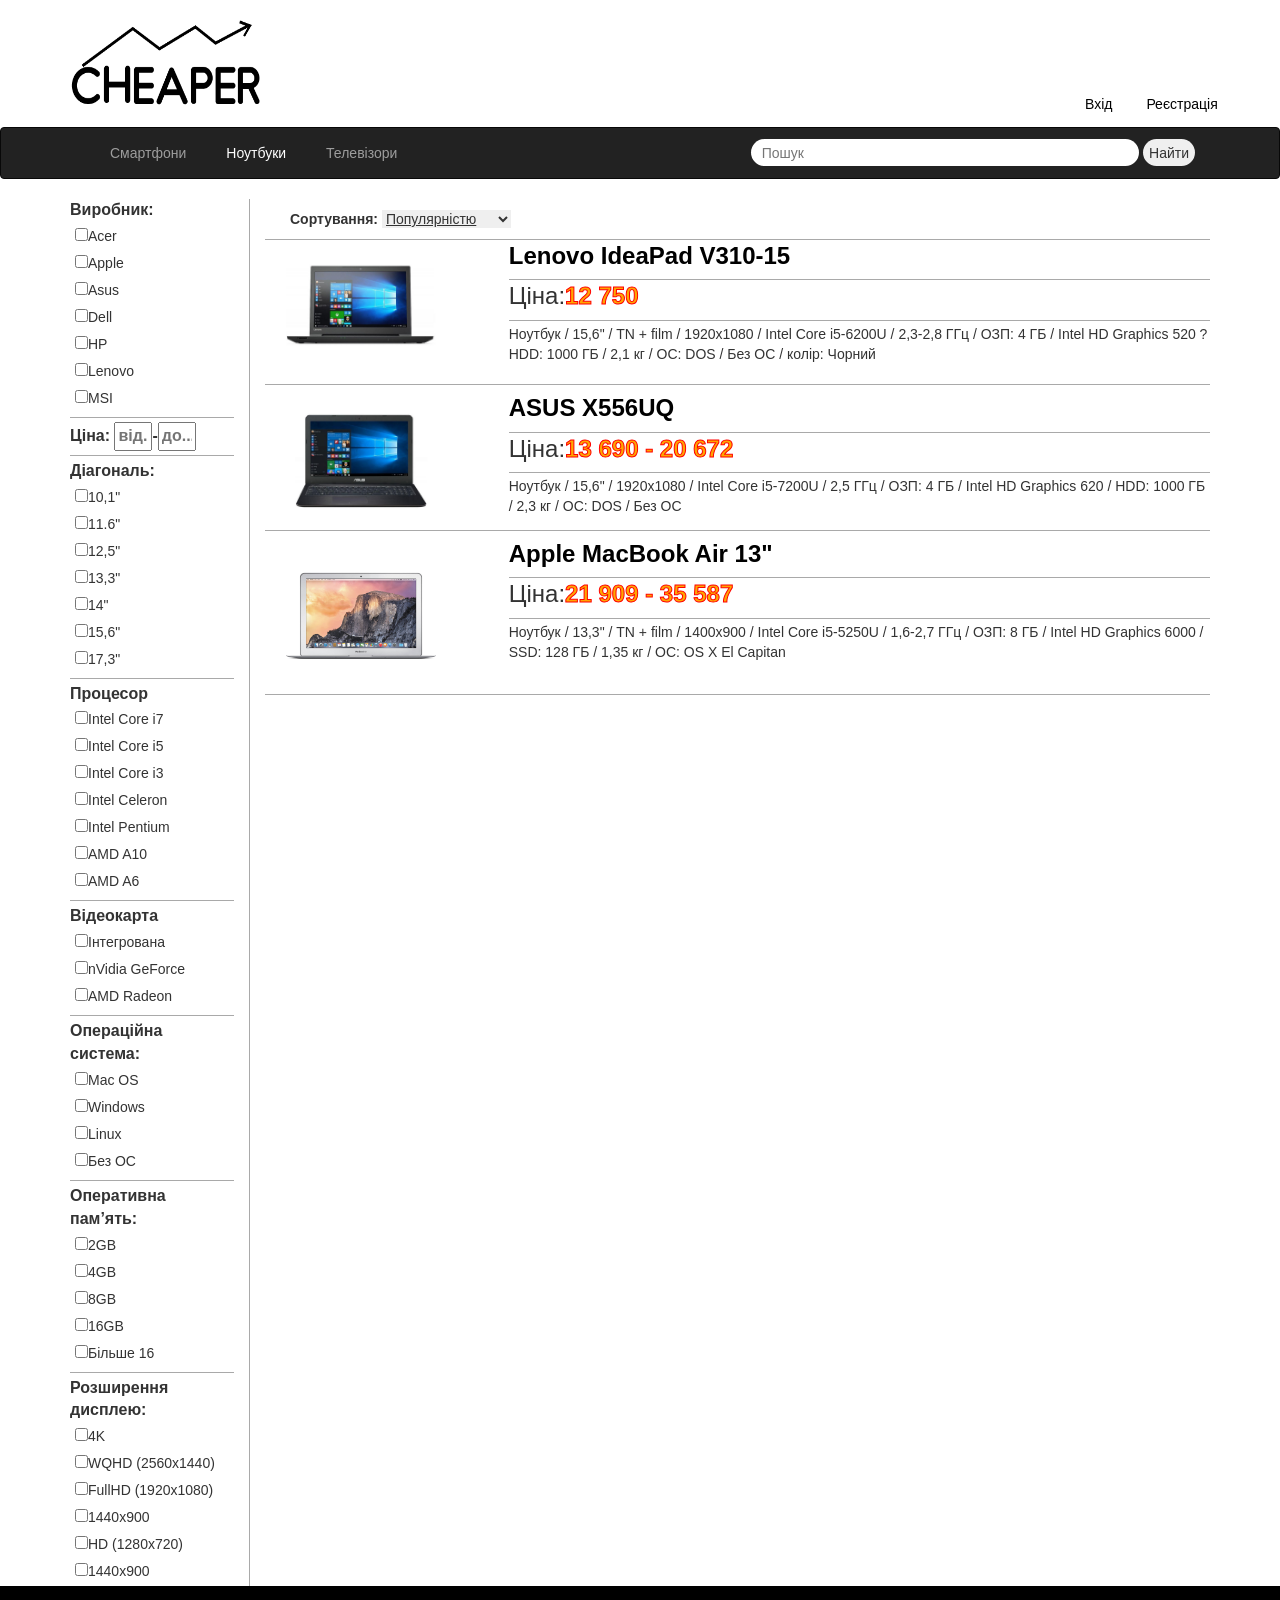
==== pages/products_laptops.html @ 163dce4c "add to git old files" ====
<!DOCTYPE html>
<html lang="en">
  <head>
    <meta charset="utf-8">
    <meta http-equiv="X-UA-Compatible" content="IE=edge">
    <meta name="viewport" content="width=device-width, initial-scale=1">
      <head>
 <link rel="shortcut icon" href="../icon/profits.png" type="image/png">
</head>
      <title>  Cheaper</title>
    <!-- Bootstrap -->
    <link href="../css/bootstrap.css" rel="stylesheet">
    <link href="../css/style.css" rel="stylesheet">
    <link href="../css/style_products.css" rel="stylesheet">
   <link href="../css/style_products.css" rel="stylesheet">
    <link href="../css/font-awesome.css" rel="stylesheet">
    </head>
  <body>
 <div class="wrapper">
     <header class="header">  
            <div class="container">
            <div class="row ">  
                <div  class="col-xs-12 col-sm-10 col-md-10 col-lg-10">
                <h1><a href="../index.html"  ><img src="../Images/Logo.png" width="192px" height="97"></a></h1>
                </div>
                <div  class="col-xs-1 col-sm-2 col-md-2 col-lg-2">
                <div class="identification hidden-xs " >
                    <div  class="col-xs-6 col-sm-6 col-md-6 col-lg-6">
                    <a data-toggle="modal" data-target="#myModalLogin"  id="login">
                            Вхід  </a>
                    </div>
                    <div  class="col-xs-6 col-sm-6 col-md-6 col-lg-6">
                    <a data-toggle="modal" data-target="#myModalRegistration"  id="registration">&nbsp;Реєстрація</a>
                    </div>
                </div>   
                </div>
                </div>
                </div>
            <div class="navbar navbar-inverse"> 
                <div class="container">
                    <div class="navbar-header">
                        <button type="button" class="navbar-toggle" data-toggle="collapse" data-target="#find" id="find_logo" >
                        <i class="glyphicon glyphicon-search"></i>
                        </button>
                        <button type="button" class="navbar-toggle" data-toggle="collapse" data-target="#responsive-menu">
                            <span class="sr-only">Open menu</span>
                            <span class="icon-bar"></span>
                            <span class="icon-bar"></span>
                            <span class="icon-bar"></span>
                        </button>
                        
                        <!--<a class="navbar-brand" href="#">Name</a>-->
                    </div>
                    <div class="collapse navbar-collapse" id="responsive-menu">
                        <ul class="nav navbar-nav" >
                            <li class="hidden-sm hidden-md hidden-lg"><a data-toggle="modal" data-target="#myModalLogin"  >
                            Вхід  </a></li>
                            <li class="hidden-sm hidden-md hidden-lg"> <a data-toggle="modal" data-target="#myModalRegistration"  >Реєстрація</a></li>
                            <li> <a href="products_smartphones.html">Смартфони</a></li>
                            <li> <a href=# id="active">Ноутбуки</a></li>
                            <li> <a href="products_tv.html">Телевізори</a></li>
                        </ul>                     
                    </div> 
                    <div class="search collapse navbar-collapse" id="find">                   
                    <form>
                               <input type="search" name="q" id="search" placeholder="Пошук"> 
                               <input type="submit" id="btn_find"value="Найти">
                        
                    </form>
                    </div>
                </div>
        </div>
      </header>


      <div class="body">
        <div class="container">      
             <div class="row">
                 <div  class="filter  col-sm-2 col-md-2 col-lg-2 collapse " id="responsive-filter"> 
                  
                  <p>Виробник:</p>
                     <label>
                    <input type="checkbox" name="acer">Acer
                </label><br/>
                <label>
                    <input type="checkbox" name="apple">Apple
                </label><br/>
             <label>
                    <input type="checkbox" name="asus">Asus
                </label><br/>              
             <label>
                    <input type="checkbox" name="dell">Dell
                </label><br/>
                <label>
                    <input type="checkbox" name="hp">HP
                </label><br/>
              <label>
                    <input type="checkbox" name="lenovo">Lenovo
                </label><br/>
             <label>
                    <input type="checkbox" name="msi">MSI
                </label><br/>           
             <hr/>
             <p>Ціна:
            <input type="text" size="2" placeholder="від..." required name="inputText">-<input type="text" size="2" placeholder="до..." required name="inputText"></p>
             <hr/>
             <p>Діагональ:</p>
                <label>
                    <input type="checkbox" name="d10">10,1"
                </label><br/>
                <label>
                    <input type="checkbox" name="d11">11.6"
                </label><br/>
                <label>
                    <input type="checkbox" name="d12">12,5"
                </label><br/>
                <label>
                    <input type="checkbox" name="d13">13,3"
                </label><br/>
                <label>
                    <input type="checkbox" name="d14">14"
                </label><br/>
             <label>
                    <input type="checkbox" name="d15">15,6"
                </label><br/>
                     <label>
                    <input type="checkbox" name="d17">17,3"
                </label><br/>
             <hr/>
                     <p>Процесор</p>
                <label>
                    <input type="checkbox" name="i7">Intel Core i7
                </label><br/>
                                  <label>
                    <input type="checkbox" name="i5">Intel Core i5
                </label><br/>
                                     <label>
                    <input type="checkbox" name="i3">Intel Core i3
                </label><br/>
                                     <label>
                    <input type="checkbox" name="celeron">Intel Celeron
                </label><br/>
                        <label>
                    <input type="checkbox" name="pentium">Intel Pentium
                </label><br/>
                        <label>
                    <input type="checkbox" name="a10">AMD A10
                </label><br/>
                      <label>
                    <input type="checkbox" name="a6">AMD A6
                </label><br/>
                     
             <hr/> 
                      <p>Відеокарта</p>
                <label>
                    <input type="checkbox" name="integr">Інтегрована
                </label><br/>
                                  <label>
                    <input type="checkbox" name="nvidia">nVidia GeForce
                </label><br/>
                                     <label>
                    <input type="checkbox" name="amd">AMD Radeon
                </label><br/>
             <hr/> 
                     
             <p>Операційна система:</p>
                <label>
                    <input type="checkbox" name="macos">Mac OS
                </label><br/>
                <label>
                    <input type="checkbox" name="windows">Windows
                </label><br/>
                <label>
                    <input type="checkbox" name="linux">Linux
                </label><br/>
                     <label>
                    <input type="checkbox" name="free">Без ОС
                </label><br/>    
             <hr/>
             <p>Оперативна пам’ять:</p>
                <label>
                    <input type="checkbox" name="ram2">2GB
                </label><br/>
                <label>
                    <input type="checkbox" name="ram4">4GB
                </label><br/>
             <label>
                    <input type="checkbox" name="ram8">8GB
                     </label><br/>
            <label>
                <input type="checkbox" name="ram16">16GB
                </label><br/>
             <label>             
                    <input type="checkbox" name="ram32">Більше 16
                </label><br/>
             <hr/>
             <p>Розширення дисплею:</p>
                <label>
                    <input type="checkbox" name="4k">4K
                </label><br/>
                <label>
                    <input type="checkbox" name="wqhd">WQHD (2560x1440)
                </label><br/>
                <label>
                    <input type="checkbox" name="fullhd">FullHD (1920x1080)
                </label><br/>
                     <label>
                    <input type="checkbox" name="qhd">1440x900
                </label><br/>
             <label>
                    <input type="checkbox" name="hd">HD (1280x720)
                </label><br/>
             <label>
                    <input type="checkbox" name="qhd">1440x900
                </label><br/>
                     
            </div>

                 <div  class="col-xs-12 col-sm-10 col-md-10 col-lg-10">
            <div class="items_smartf">
                <div class="row sort" >                 
                    <div  class="col-xs-12 col-sm-6 col-md-6 col-lg-12">
                        <b>Сортування:</b>
                         <select name="select" id="sort">
                            <option name="opt1">Зростанням ціни</option>
                            <option name="opt2">Спаданням ціни</option>
                            <option name="opt3" selected>Популярністю</option>
                        </select>
                    </div>             
                </div>
                <a href="#responsive-filter" data-toggle="collapse" class="btn btn-filter btn-primary hidden-sm hidden-md hidden-lg "  >
                    <i  class="fa fa-filter" aria-hidden="true"></i>
                </a>
                <hr/>
                <div class="row" name="laptop">                 
                <div  class="col-xs-12 col-sm-6 col-md-6 col-lg-3 ">
                    <a href="products/laptops/Lenovo/v310-15/lenovo310.html"><img src="../pages/products/laptops/Lenovo/v310-15/img/1v310-15.jpg" id="prd-photo">     </a>              
                </div>
                <div  class="col-xs-12 col-sm-6 col-md-6 col-lg-9 ">
                    <a href="products/laptops/Lenovo/v310-15/lenovo310.html"><h3 >Lenovo IdeaPad V310-15</h3></a>
                      <hr>
                    <h3  id="tlt">Ціна: </h3><h3 id="price" name="price">12 750 </h3>
                     <hr>
                    <p>
                    Ноутбук / 15,6" / TN + film / 1920x1080 / Intel Core i5-6200U / 2,3-2,8 ГГц / ОЗП: 4 ГБ / Intel HD Graphics 520 ? HDD: 1000 ГБ / 2,1 кг / ОС: DOS / Без ОС / колір: Чорний 
                    </p>
                </div>              
                </div>
                
                <p></p>
                <hr>
                <p></p>
                <div class="row" name="laptop">        
                <div  class="col-xs-12 col-sm-6 col-md-6 col-lg-3">
                    <a href="products/laptops/Asus/X556UQ/asusx556.html">
                    <img src="../pages/products/laptops/Asus/X556UQ/img/1x556uq.jpg" id="prd-photo">    
                    </a>
                </div>
                <div  class="col-xs-12 col-sm-6 col-md-6 col-lg-9">
                    <a href="products/laptops/Asus/X556UQ/asusx556.html"><h3 >ASUS X556UQ </h3></a>
                      <hr>
                    <h3 style="float:left" id="tlt">Ціна: </h3><h3 id="price" name="price">13 690 - 20 672</h3>
                     <hr>
                    <p>
                    Ноутбук / 15,6" / 1920x1080 / Intel Core i5-7200U / 2,5 ГГц / ОЗП: 4 ГБ / Intel HD Graphics 620 / HDD: 1000 ГБ / 2,3 кг / ОС: DOS / Без ОС
                    </p>
                </div>              
            </div>
                <hr>
                <p></p>
                <div class="row" name="laptop">        
                <div  class="col-xs-12 col-sm-6 col-md-6 col-lg-3">
                    <a href="products/laptops/Apple/Air/macbookair.html">
                    <img src="../pages/products/laptops/Apple/Air/img/1Air.jpg" id="prd-photo">    
                    </a>
                </div>
                <div  class="col-xs-12 col-sm-6 col-md-6 col-lg-9">
                    <a href="products/laptops/Apple/Air/macbookair.html"><h3 >Apple MacBook Air 13"</h3></a>
                      <hr>
                    <h3 style="float:left" id="tlt">Ціна: </h3><h3 id="price" name="price">21 909 - 35 587</h3>
                     <hr>
                    <p>
                    Ноутбук / 13,3" / TN + film / 1400x900 / Intel Core i5-5250U / 1,6-2,7 ГГц / ОЗП: 8 ГБ / Intel HD Graphics 6000 / SSD: 128 ГБ / 1,35 кг / ОС: OS X El Capitan
                    </p>
                </div>              
            </div>
                <hr>
        </div>
        <p></p>
            </div>
            </div>
      </div>
     </div>
                
      <footer class="footer-bottom">
	<div class="container">
		<div class="row">

			<div class="col-xs-12 col-sm-6 col-md-6 col-lg-6">

				<div class="copyright" >

					 © 2017, Cheaper, Всі права захищено

				</div>

			</div>

			<div class="col-xs-12 col-sm-6 col-md-6 col-lg-6">

				<div class="design">

				 |  <a target="_blank" href="http://www.Cheaper.com">Web Design & Development by Andrii Nabyvanets</a>

				</div>

			</div>

		</div>
    </div>
	</footer>
    
      </div>
    
    <div id="myModalLogin" class="modal fade">
<div class="modal-dialog">
<div class="modal-content">
<div class="modal-header"><button class="close" type="button" data-dismiss="modal">×</button>
    <h3 class="modal-title">Вхід</h3>
</div>
    <div class="modal-body">
   <form action="#" class="form">
       <div class="form-group">
       <input type="login" class="form-control" placeholder="Логін" value="">
       </div>
        <div class="form-group">
       <input type="password" class="form-control" placeholder="Пароль" value="">
       </div>
       <button type="submit" class="btn btn-primary  btn-right-sdm btn-right-sm btn-right-md btn-right-lg" >
           <i class="fa fa-sign-in"></i> Увійти
       </button>
        </form>
    </div>
</div>
</div>
</div>
      
      <div id="myModalRegistration" class="modal fade">
<div class="modal-dialog">
<div class="modal-content">
<div class="modal-header"><button class="close" type="button" data-dismiss="modal">×</button>
    <h3 class="modal-title">Реєстрація</h3>
</div>
    <div class="modal-body">
   <form action="#" class="form">
       <div class="form-group">
       <input type="text" class="form-control" placeholder="Ім'я" value="">
       </div>
         <div class="form-group">
       <input type="text" class="form-control" placeholder="Прізвище" value="">
       </div>
       <div class="form-group">
       <input type="email" class="form-control" placeholder="Email" value="">
       </div>
        <div class="form-group">     
       <input type="login" class="form-control" placeholder="Логін" value="">
       </div>
        <div class="form-group">
       <input type="password" class="form-control" placeholder="Пароль" value="">
       </div>
       <button type="submit" class="btn btn-primary  btn-right-sdmR btn-right-smR btn-right-md-r btn-right-lgR" >
           <i class="fa fa-sign-in"></i> Зареєструватися
       </button>
        </form>
    </div>
</div>
</div>
</div>
    <!-- jQuery (necessary for Bootstrap's JavaScript plugins) -->
    <script src="https://ajax.googleapis.com/ajax/libs/jquery/1.12.4/jquery.min.js"></script>
    <!-- Include all compiled plugins (below), or include individual files as needed -->
    <script src="../js/bootstrap.js"></script>
  </body>
</html>
---- css/style.css ----
@font-face {
    font-family: Somatic; 
    src: url(fonts/Somatic-Rounded.ttf); 
   }

.identification
{
    vertical-align: bottom;
    text-align: right;
    margin-top:57%;
}
.identification a
{
    margin-top:0%;
}

.identification a:hover
{   
 
     text-decoration: none;
}

hr
{
   border-top-color:#A9A9A9;
}
.nav li
{
    color: yellow;
}
#login
{
    cursor: pointer;
   color: black;
}
#registration
{
    cursor: pointer;
     color: black;
}
.wrapper {
  display: flex;
  flex-direction: column;
  height: 100%;
}

html,
body {
  height: 100%;
}
.body {
    flex: 1 0 auto;
}
.footer-bottom
{
    background-color: black;
    height: %;
    width: 100%;
    flex: 0 0 auto;
    color: yellow;
}
.copyright {
    /*color: #fff;*/
    line-height: 30px;
    min-height: 30px;
    padding: 7px 0;
}
.design {
    /*color: #fff;*/
    line-height: 30px;
    min-height: 30px;
    padding: 7px 0;
    text-align: right;
}
.design a:hover{
    text-decoration: none;
    /*color: #fff;*/
}
#responsive-menu
{
    float:left;
}
.search
{
   text-align: right;
   padding-top: 11px;
}

.search input#search
{
    width: 35%;
    height: 27px;
    padding-left: 1%;
    border-radius: 100px;
    border: none;
}
.search input#btn_find
{
    border-radius: 100px;
    border: none;
    height: 27px;
}
.navbar-header
{
    float:left;
}
#find_logo
{
    float: right;
    font-size: 80%;
    color: white;
    height: 50%;
}
#responsive-menu ul li 
{
    margin-left: 10px;
}
.items
{
    
    text-align: center;
}
.product_items_smartphone img
{
    width: 17%;
}
.product_items_smartphone
{
    float: left;
}
.product_items_laptop img
{   
    width: 50%;
}
.product_items_laptop
{
    float: left;
}
.product_items_tv img
{ 
    width: 50%;
}
.product_items_tv
{
    float: left;
}
.items a
{
    text-decoration: none;
    color: black;
}
.items a:hover
{
    text-decoration: none;
}
@media (min-width: 768px)  {.btn-right-lg
{
    margin-left: 65%;
}
}
@media (min-width: 637px)  {.btn-right-md
{
    margin-left: 90%;
}
}
@media (min-width: 606px)  {.btn-right-sm
{
    margin-left: 85%;
}
}


@media (min-width: 676px, max-width: 766px)  {.btn-right-sdm
{
    margin-left: 100%;
}
}

@media (min-width: 768px)  {.btn-right-lgR
{
    margin-left: 73%;
}
}
---- css/style_products.css ----
.items_smartf img
{
    width: 70%;
    margin-left: 10%;
}
.items_smartf h3
{
    margin-top: 0%;
    font-weight: bold;
}
.items_smartf hr
{
  margin-top: 3px;
  margin-bottom: 3px;
}
.items_smartf
{
    /*width:78%;*/
    float:left;
    /*margin-left:15px;*/
}
#tlt
{
     font-weight:normal;
     float:left;
}
.items_smartf a:hover
{
    color: 	#707070;
    text-decoration: none;
}
#price
{
    color:orange;
    -webkit-text-stroke: 1px red;
}
.body a:hover{
text-decoration:none;
color: black;
}
.body a
{
    color: black;
}

.items_smartf a{
 text-decoration: none;   
}
#active 
{
    color: white;
}

.filter p
{
    font-size: 12pt;
  font-weight: bold;
    margin-bottom: 2px;
}
.filter  label
{
    font-weight: normal;
    margin-left: 5px;
    
}
.filter hr
{
    margin-top: 4px;
    margin-bottom: 4px;
}
.sort
{
margin: 10px;
}

.sort select
{
    border: none;
    text-decoration: underline;
}
.sort select:hover
{
    border: none;
}
.sort h2
{
    visibility: hidden;
}

.btn-filter
{
   /* margin-top: -20%;
    margin-left: 80%;*/
    right: 2%;
    top: 24%;
    position: fixed;
    z-index: 2;
    background-color:  #286090;
}
@media (min-width: 768px)  {.filter
{
/*    background-color: lightgray;*/
    border-right: solid 1px #A9A9A9; 
   /* float: left;*/
    display: block;
    /*width: 20%;*/
    font-weight: none;
}
---- css/style_products.css ----
.items_smartf img
{
    width: 70%;
    margin-left: 10%;
}
.items_smartf h3
{
    margin-top: 0%;
    font-weight: bold;
}
.items_smartf hr
{
  margin-top: 3px;
  margin-bottom: 3px;
}
.items_smartf
{
    /*width:78%;*/
    float:left;
    /*margin-left:15px;*/
}
#tlt
{
     font-weight:normal;
     float:left;
}
.items_smartf a:hover
{
    color: 	#707070;
    text-decoration: none;
}
#price
{
    color:orange;
    -webkit-text-stroke: 1px red;
}
.body a:hover{
text-decoration:none;
color: black;
}
.body a
{
    color: black;
}

.items_smartf a{
 text-decoration: none;   
}
#active 
{
    color: white;
}

.filter p
{
    font-size: 12pt;
  font-weight: bold;
    margin-bottom: 2px;
}
.filter  label
{
    font-weight: normal;
    margin-left: 5px;
    
}
.filter hr
{
    margin-top: 4px;
    margin-bottom: 4px;
}
.sort
{
margin: 10px;
}

.sort select
{
    border: none;
    text-decoration: underline;
}
.sort select:hover
{
    border: none;
}
.sort h2
{
    visibility: hidden;
}

.btn-filter
{
   /* margin-top: -20%;
    margin-left: 80%;*/
    right: 2%;
    top: 24%;
    position: fixed;
    z-index: 2;
    background-color:  #286090;
}
@media (min-width: 768px)  {.filter
{
/*    background-color: lightgray;*/
    border-right: solid 1px #A9A9A9; 
   /* float: left;*/
    display: block;
    /*width: 20%;*/
    font-weight: none;
}
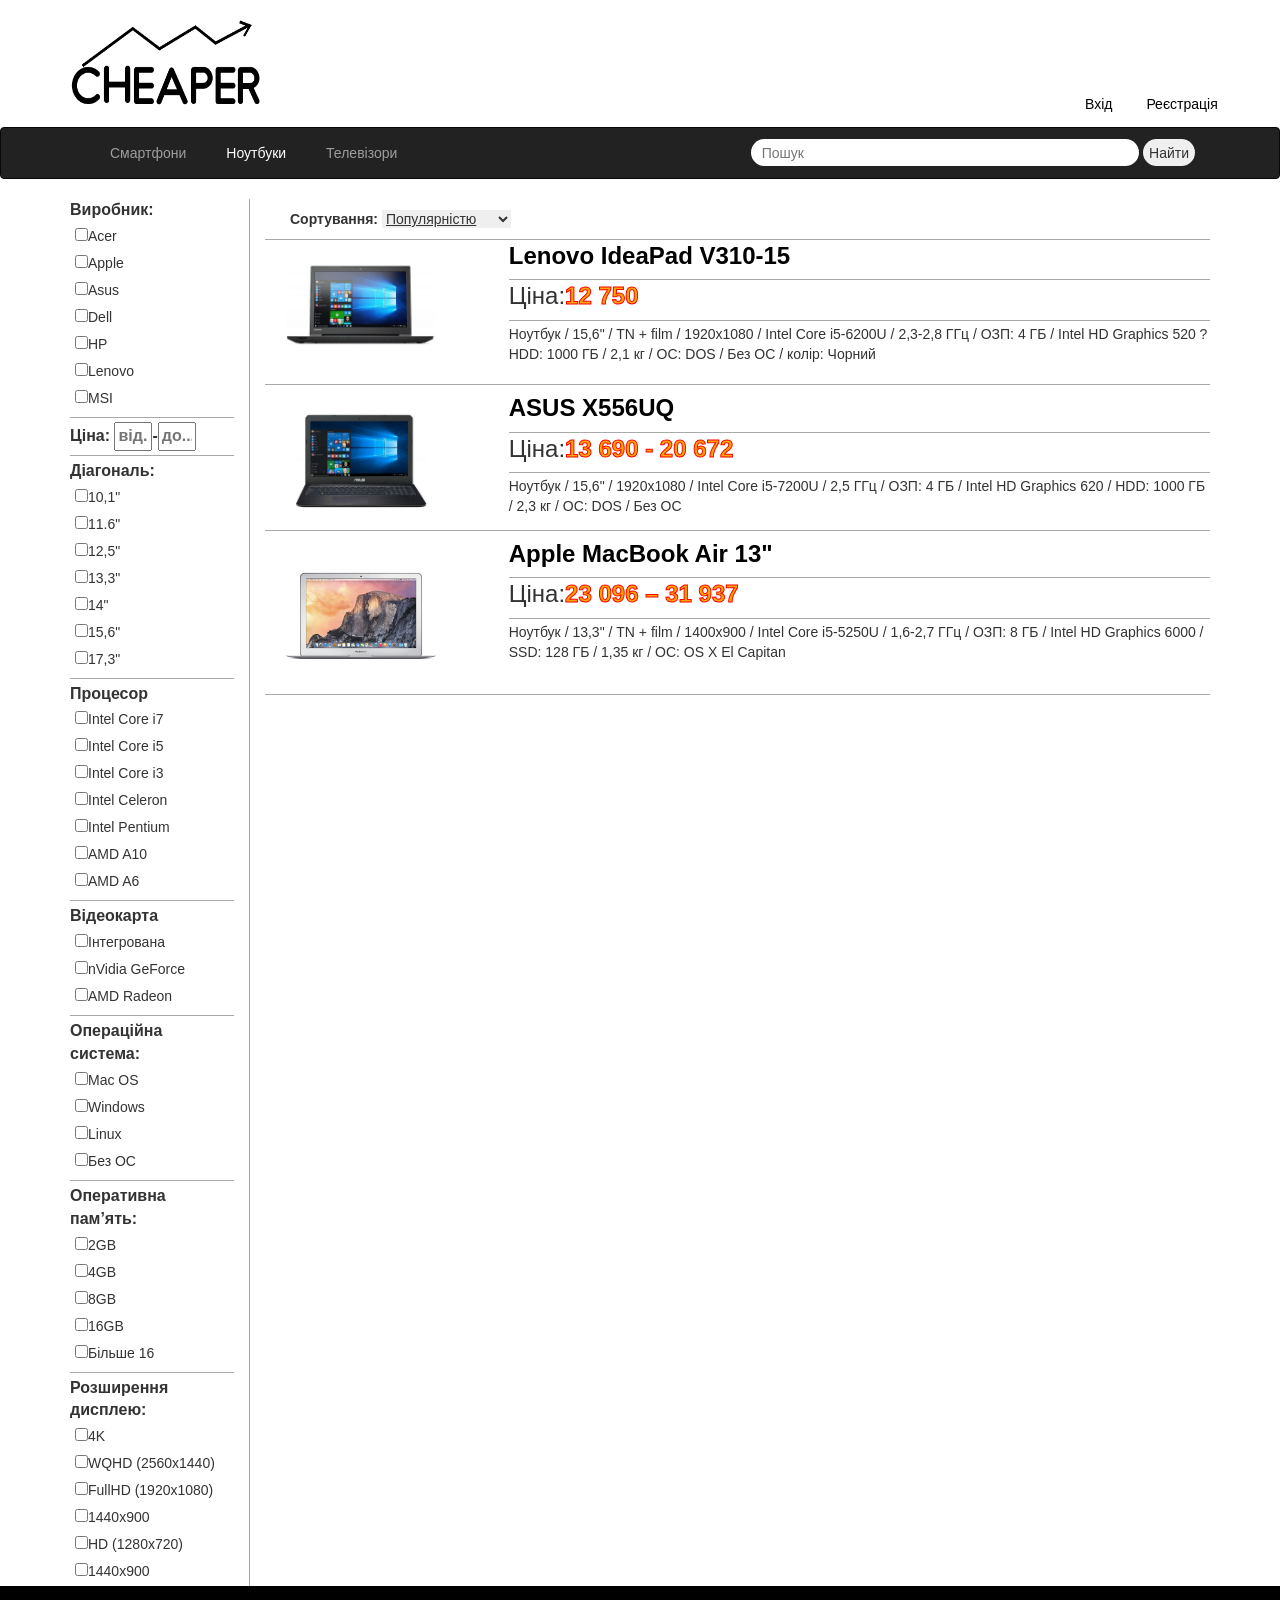
==== commit 46d37568: "add characters" ====
--- a/pages/products_laptops.html
+++ b/pages/products_laptops.html
@@ -277,7 +277,7 @@
                 <div  class="col-xs-12 col-sm-6 col-md-6 col-lg-9">
                     <a href="products/laptops/Apple/Air/macbookair.html"><h3 >Apple MacBook Air 13"</h3></a>
                       <hr>
-                    <h3 style="float:left" id="tlt">Ціна: </h3><h3 id="price" name="price">21 909 - 35 587</h3>
+                    <h3 style="float:left" id="tlt">Ціна: </h3><h3 id="price" name="price">23 096 – 31 937 </h3>
                      <hr>
                     <p>
                     Ноутбук / 13,3" / TN + film / 1400x900 / Intel Core i5-5250U / 1,6-2,7 ГГц / ОЗП: 8 ГБ / Intel HD Graphics 6000 / SSD: 128 ГБ / 1,35 кг / ОС: OS X El Capitan
--- a/css/style_products.css
+++ b/css/style_products.css
@@ -105,5 +105,6 @@
     display: block;
     /*width: 20%;*/
     font-weight: none;
+    }
 }
 
--- a/css/style_products.css
+++ b/css/style_products.css
@@ -105,5 +105,6 @@
     display: block;
     /*width: 20%;*/
     font-weight: none;
+    }
 }
 
